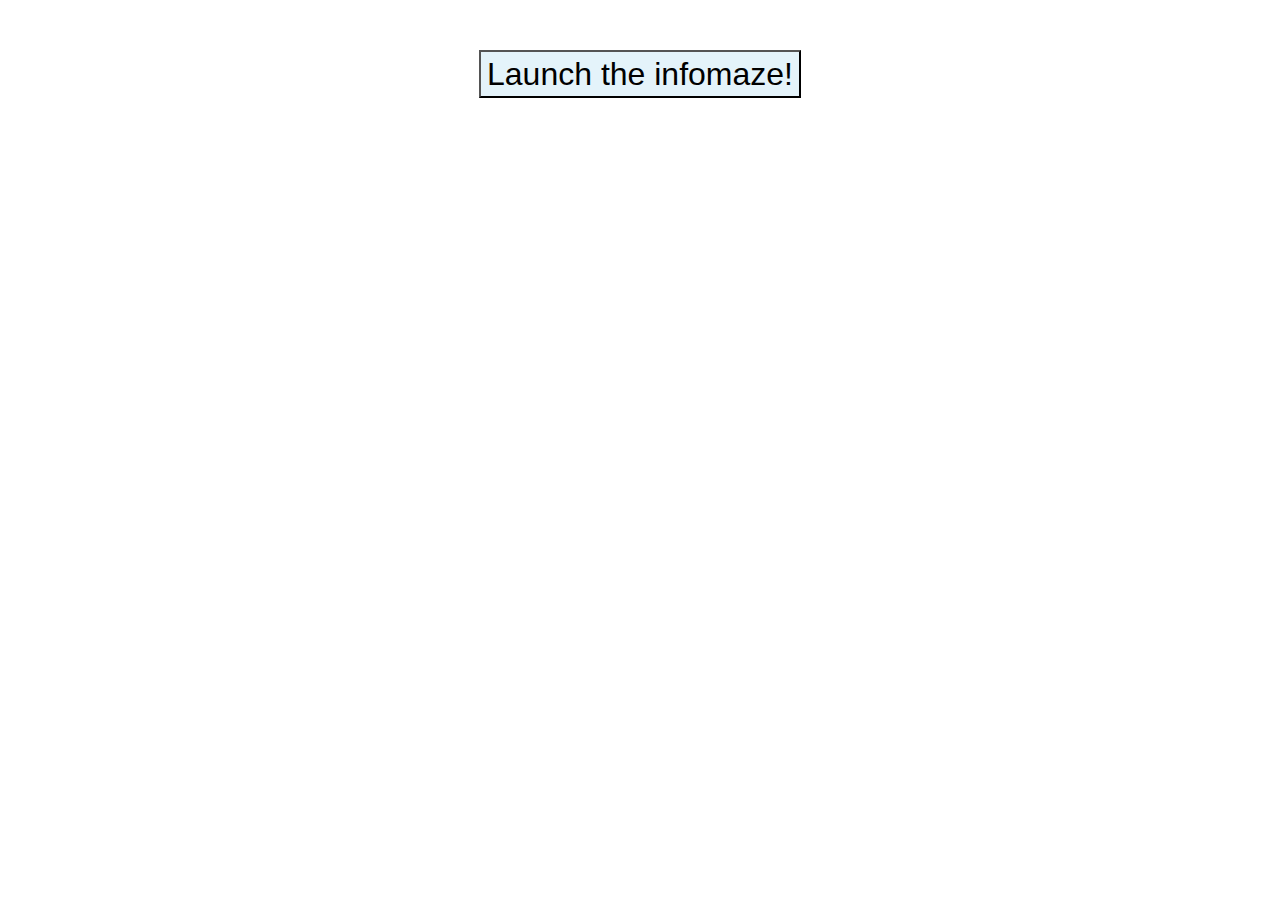
==== launcher.html @ 854ea409 "smaller" ====
<!doctype html>

<html lang="en">
<head>
  <meta charset="utf-8">

  <title>Fracking Infomaze</title>
  <meta name="description" content="Fracking Infomaze">
  <meta name="author" content="Sophie Kaars Sijpesteijn">
  <style type="text/css">
	button {
		font: 32px/42px Arial;
		background: #e4f3fa;
		margin: 50px auto;
		display: block;
	}
  </style>
  <!--[if lt IE 9]>
  <script src="http://html5shiv.googlecode.com/svn/trunk/html5.js"></script>
  <![endif]-->
</head>

<body>
	<script type="text/javascript">
		function launch() {
			window.open('index.html','infomaze','width=1440,height=870,menubar=no,status=no,titlebar=no');
		}
	</script>
	<button onclick="launch()">Launch the infomaze!</button>
</body>
</html>
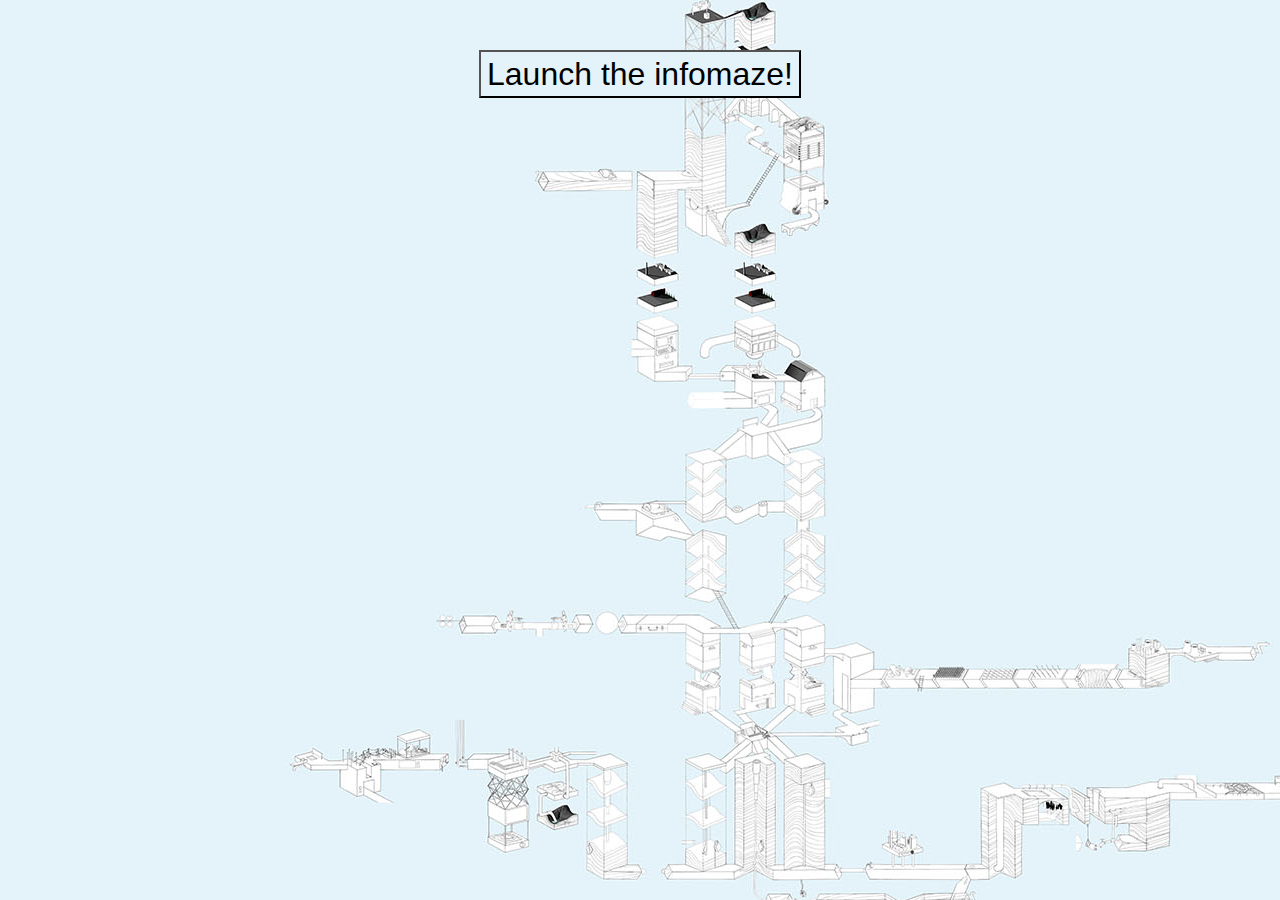
==== commit 6e7b65a6: "Updating" ====
--- a/launcher.html
+++ b/launcher.html
@@ -8,12 +8,16 @@
   <meta name="description" content="Fracking Infomaze">
   <meta name="author" content="Sophie Kaars Sijpesteijn">
   <style type="text/css">
-	button {
-		font: 32px/42px Arial;
-		background: #e4f3fa;
-		margin: 50px auto;
-		display: block;
-	}
+    body {
+        background: #e7f3fa url(bigslide.jpg) no-repeat -150px 0px;
+    }
+
+    button {
+        font: 32px/42px Arial;
+        background: #e4f3fa;
+        margin: 50px auto;
+        display: block;
+    }
   </style>
   <!--[if lt IE 9]>
   <script src="http://html5shiv.googlecode.com/svn/trunk/html5.js"></script>
@@ -21,11 +25,11 @@
 </head>
 
 <body>
-	<script type="text/javascript">
-		function launch() {
-			window.open('index.html','infomaze','width=1440,height=870,menubar=no,status=no,titlebar=no');
-		}
-	</script>
-	<button onclick="launch()">Launch the infomaze!</button>
+    <script type="text/javascript">
+        function launch() {
+            window.open('infomaze.html','infomaze','width=1400,height=830,menubar=no,status=no,titlebar=no');
+        }
+    </script>
+    <button onclick="launch()">Launch the infomaze!</button>
 </body>
-</html>+</html>
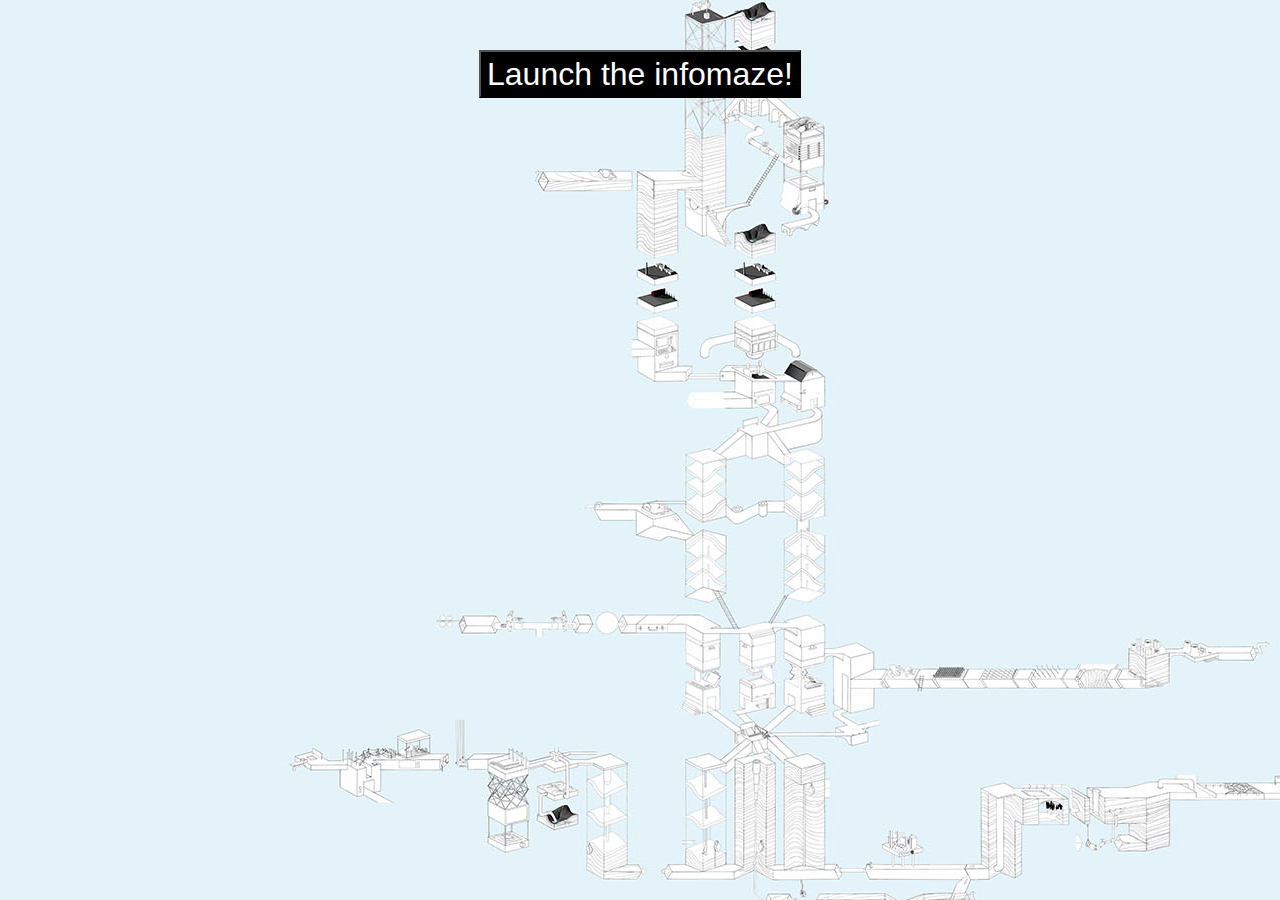
==== commit b0e82beb: "Updating" ====
--- a/launcher.html
+++ b/launcher.html
@@ -17,6 +17,8 @@
         background: #e4f3fa;
         margin: 50px auto;
         display: block;
+        color: #FFF;
+        background: #000;
     }
   </style>
   <!--[if lt IE 9]>
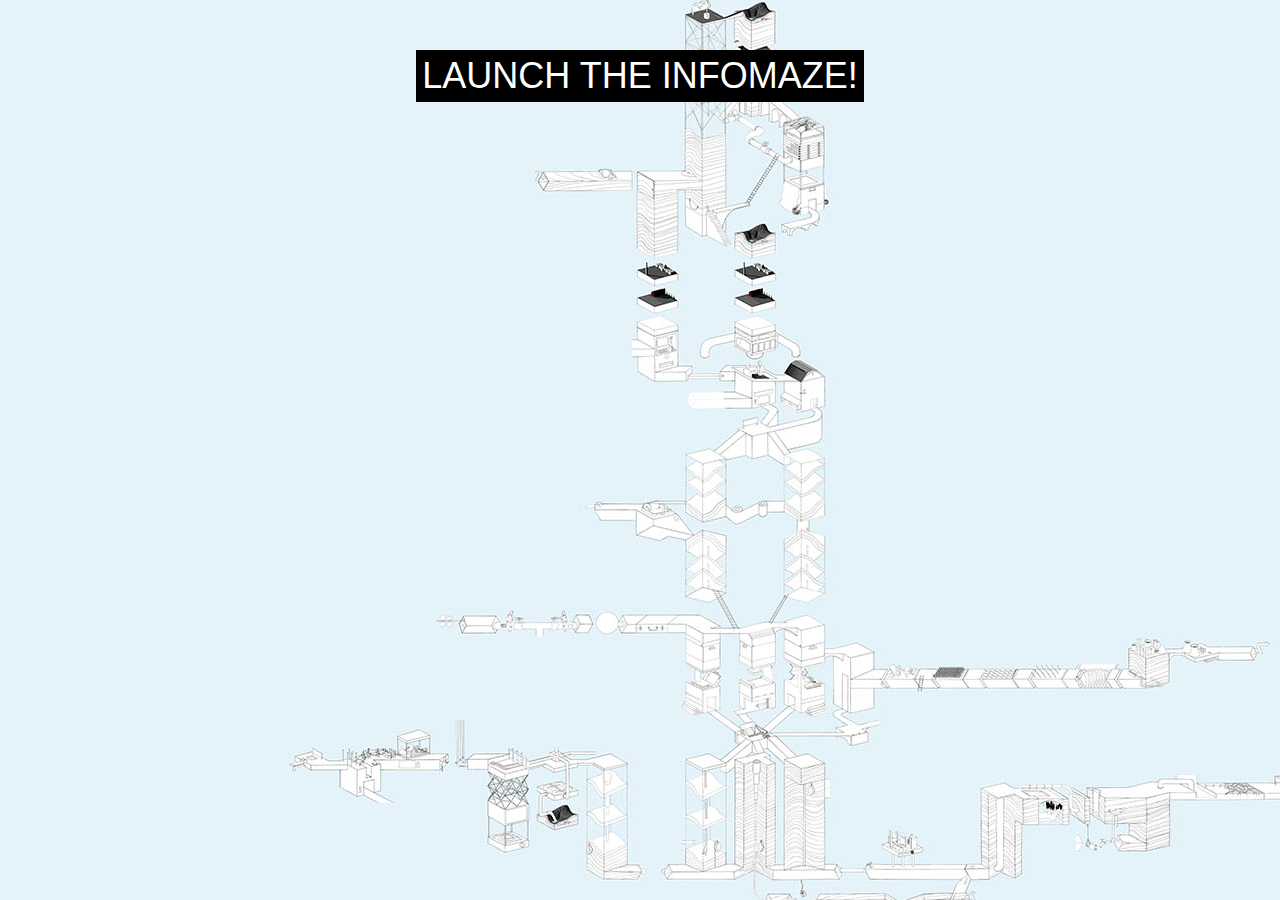
==== commit 2c9db43f: "Updating" ====
--- a/launcher.html
+++ b/launcher.html
@@ -13,11 +13,13 @@
     }
 
     button {
-        font: 32px/42px Arial;
-        background: #e4f3fa;
+        color: #FFF;
+        text-align: center;
+        text-transform: uppercase;
+        border: none;
+        font: 36px/50px Arial;
         margin: 50px auto;
         display: block;
-        color: #FFF;
         background: #000;
     }
   </style>
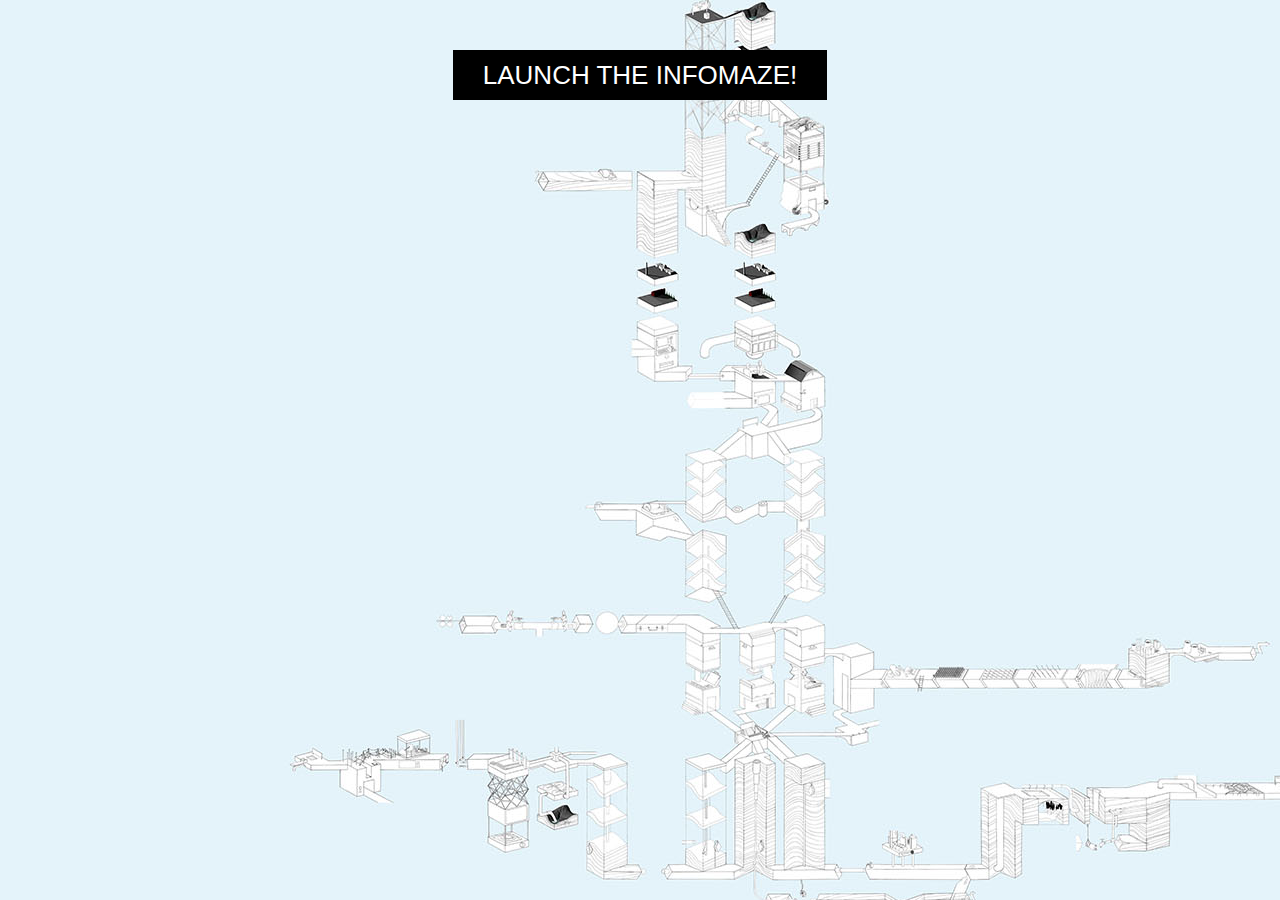
==== commit 02d239f0: "Updating" ====
--- a/launcher.html
+++ b/launcher.html
@@ -17,10 +17,12 @@
         text-align: center;
         text-transform: uppercase;
         border: none;
-        font: 36px/50px Arial;
+        font: 26px/50px Arial;
+        padding: 0 30px;
         margin: 50px auto;
         display: block;
         background: #000;
+        cursor: pointer;
     }
   </style>
   <!--[if lt IE 9]>
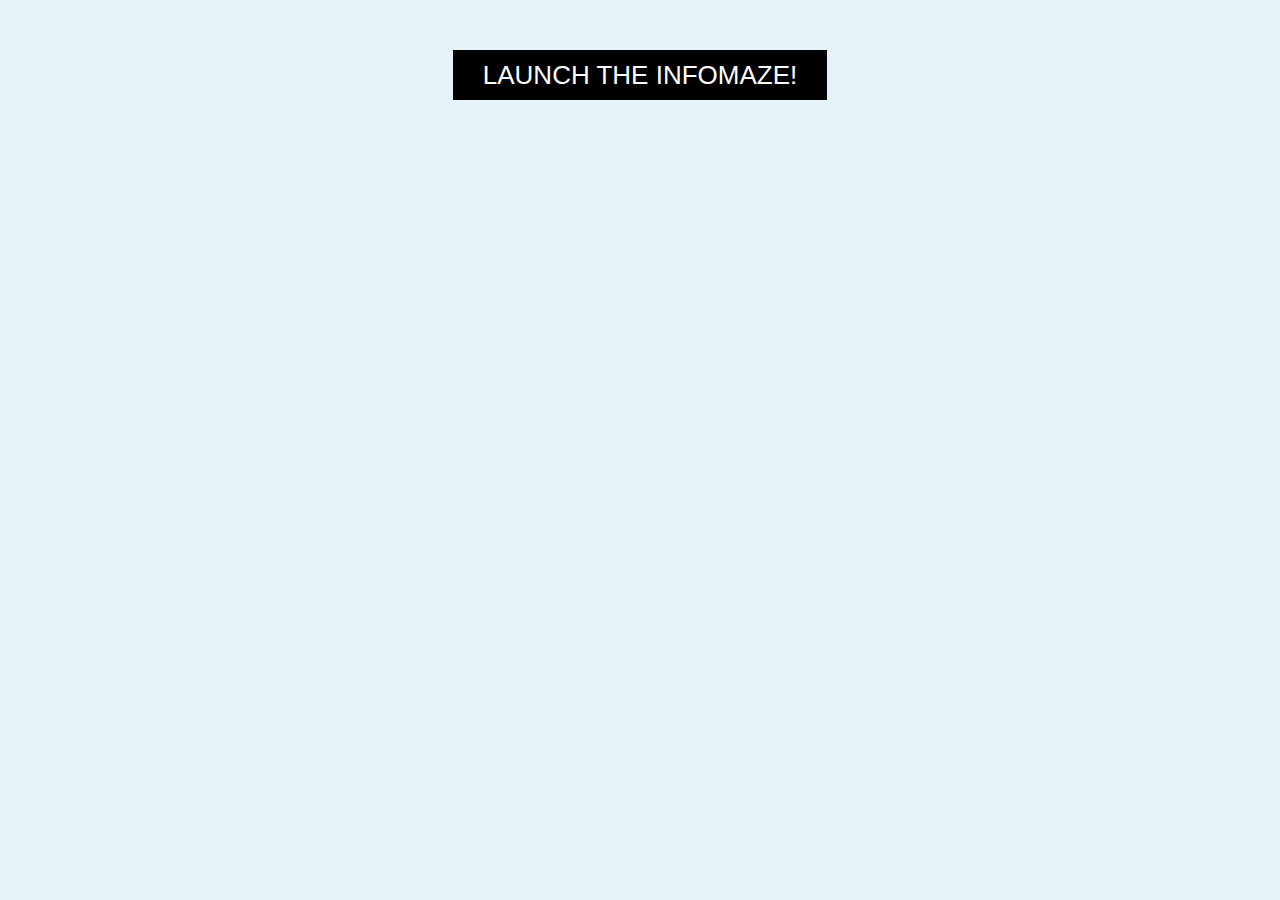
==== commit 9b91c881: "Updating" ====
--- a/launcher.html
+++ b/launcher.html
@@ -9,7 +9,7 @@
   <meta name="author" content="Sophie Kaars Sijpesteijn">
   <style type="text/css">
     body {
-        background: #e7f3fa url(bigslide.jpg) no-repeat -150px 0px;
+        background: #e7f3fa url(http://d1zd9zhjj7e0j.cloudfront.net/fracking/bigslide.jpg) no-repeat -150px 0px;
     }
 
     button {
